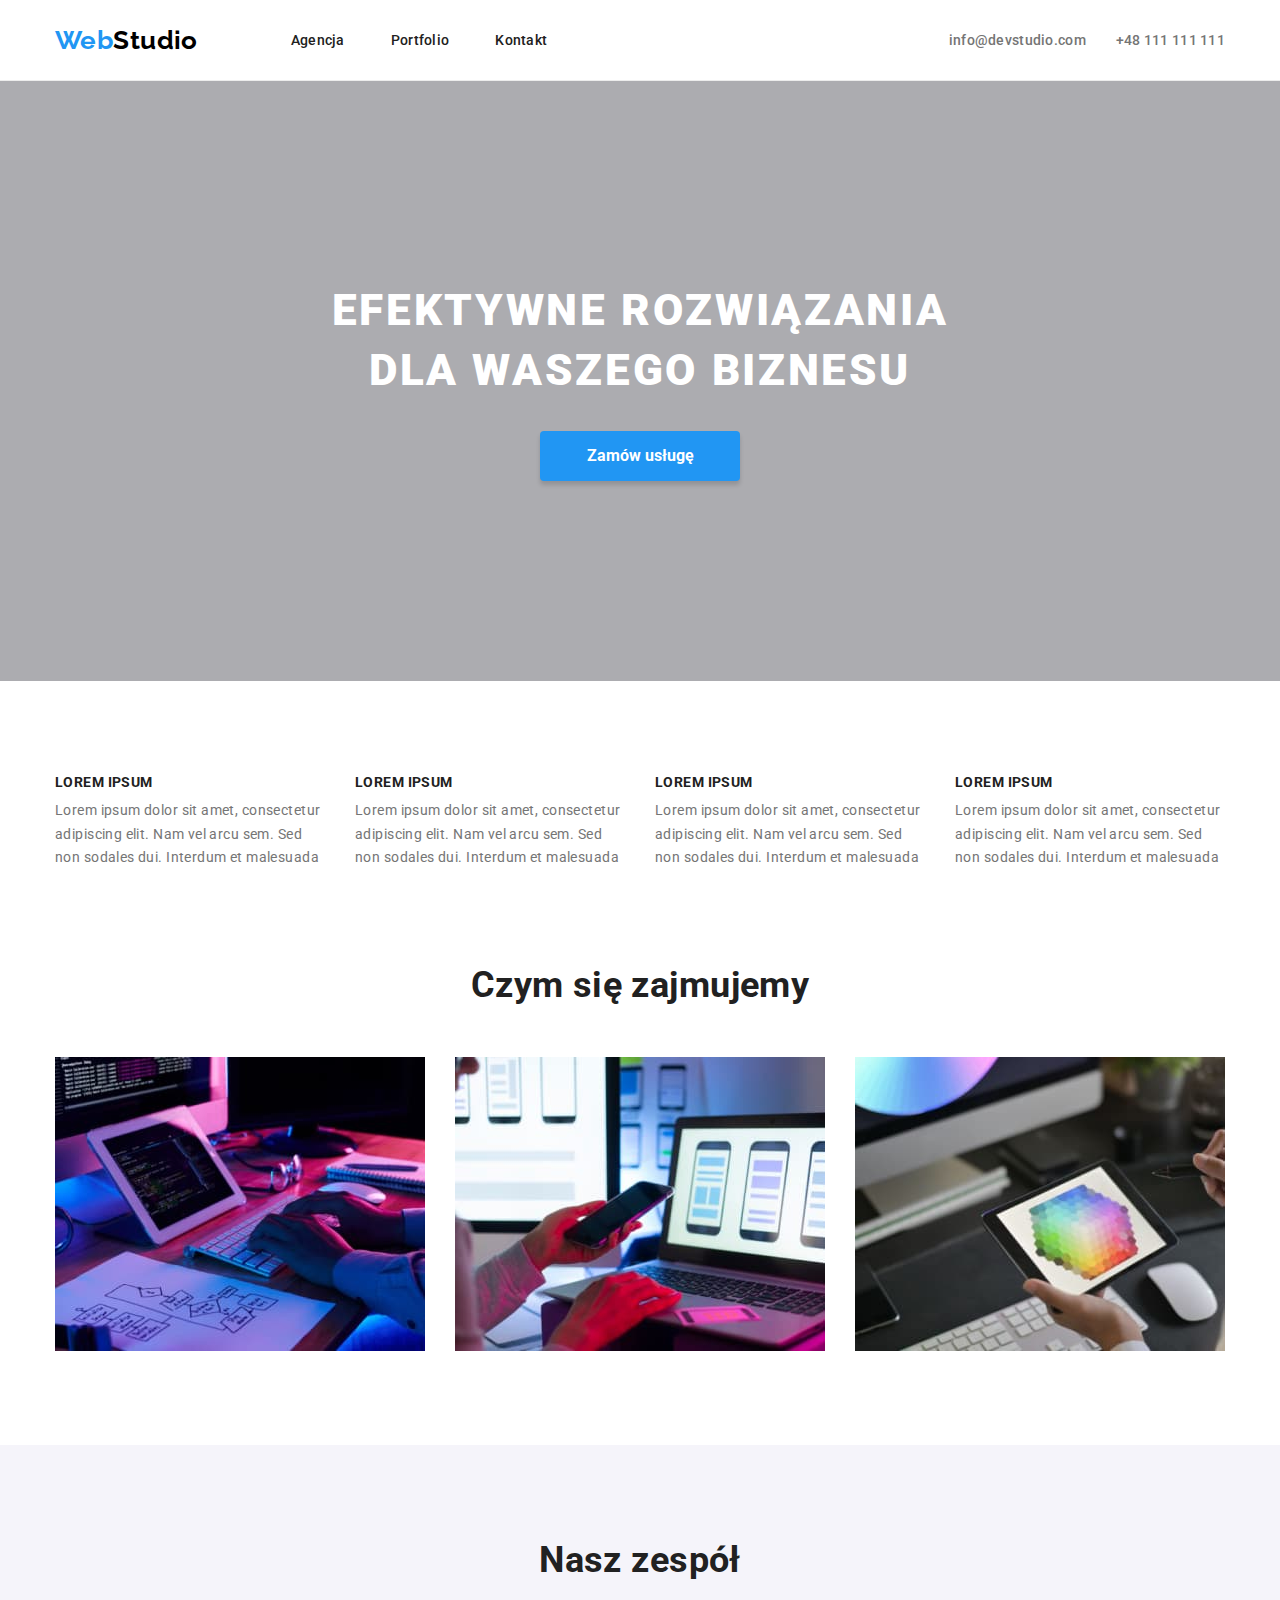
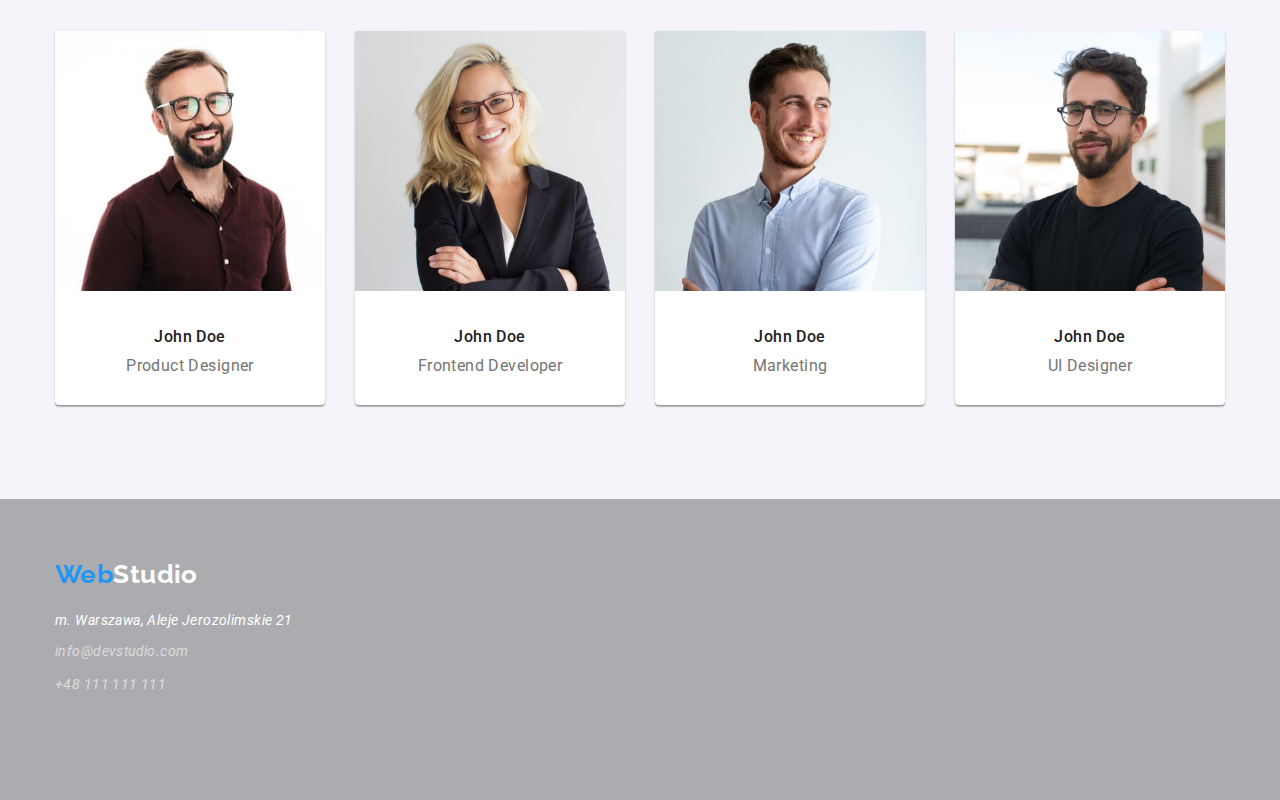
==== index.html @ 87109877 "header - added backgroud" ====
<!DOCTYPE html>
<html lang="pl">
  <head>
    <meta charset="UTF-8" />
    <meta http-equiv="X-UA-Compatible" content="IE=edge" />
    <meta name="viewport" content="width=device-width, initial-scale=1.0" />
    <title>Web Studio</title>
    <link
      rel="stylesheet"
      href="https://cdnjs.cloudflare.com/ajax/libs/modern-normalize/1.0.0/modern-normalize.min.css"
    />
    <link rel="stylesheet" href="./css/styles.css" />
    <link rel="preconnect" href="https://fonts.googleapis.com" />
    <link rel="preconnect" href="https://fonts.gstatic.com" crossorigin />
  </head>
  <body>
    <header>
      <div class="menu">
        <div class="container">
          <nav class="menu-nav">
            <ul class="menu-list">
              <li class="menu-nav-logo">
                <a class="logo-black" href="https://mateuszfrankowski.github.io/goit-markup-hw-04/"
                  ><span class="logo-blue">Web</span>Studio</a
                >
              </li>
              <li><a class="menu-nav-links" href="#agency">Agencja</a></li>
              <li><a class="menu-nav-links" href="portfolio.html">Portfolio</a></li>
              <li><a class="menu-nav-links" href="#contact">Kontakt</a></li>
            </ul>
          </nav>
          <ul class="contact">
            <!-- Link do adresu e-mail  -->
            <li><a class="contact-mail" href="mailto:info@devstudio.com">info@devstudio.com</a></li>
            <!-- Link do numeru telefonu -->
            <li><a class="contact-tel" href="tel:+48111111111">+48 111 111 111</a></li>
          </ul>
        </div>
      </div>
      <section class="header">
        <div class="container">
          <h1 class="motto-text">Efektywne rozwiązania dla waszego biznesu</h1>
          <button class="order-button" type="button">Zamów usługę</button>
        </div>
      </section>
    </header>
    <main>
      <section>
        <div class="container">
          <ul class="advantages">
            <li>
              <h4 class="advantages-title">Lorem Ipsum</h4>
              <p class="advantages-text">
                Lorem ipsum dolor sit amet, consectetur adipiscing elit. Nam vel arcu sem. Sed non
                sodales dui. Interdum et malesuada
              </p>
            </li>
            <li>
              <h4 class="advantages-title">Lorem Ipsum</h4>
              <p class="advantages-text">
                Lorem ipsum dolor sit amet, consectetur adipiscing elit. Nam vel arcu sem. Sed non
                sodales dui. Interdum et malesuada
              </p>
            </li>
            <li>
              <h4 class="advantages-title">Lorem Ipsum</h4>
              <p class="advantages-text">
                Lorem ipsum dolor sit amet, consectetur adipiscing elit. Nam vel arcu sem. Sed non
                sodales dui. Interdum et malesuada
              </p>
            </li>
            <li>
              <h4 class="advantages-title">Lorem Ipsum</h4>
              <p class="advantages-text">
                Lorem ipsum dolor sit amet, consectetur adipiscing elit. Nam vel arcu sem. Sed non
                sodales dui. Interdum et malesuada
              </p>
            </li>
          </ul>
        </div>
      </section>

      <section class="ourwork">
        <div class="container">
          <h2 class="ourwork-title">Czym się zajmujemy</h2>

          <ul class="ourwork-photos">
            <li>
              <img
                src="images/pc.jpg"
                alt="writing a code on the keyboard"
                width="370"
                height="294"
              />
            </li>
            <li>
              <img src="images/phone.jpg" alt="Smartphone in hand " width="370" height="294" />
            </li>
            <li>
              <img
                src="images/tablet.jpg"
                alt="Choosing a color on the tablet"
                width="370"
                height="294"
              />
            </li>
          </ul>
        </div>
      </section>

      <section class="team">
        <div class="container">
          <h2 class="team-title" id="agency">Nasz zespół</h2>

          <ul class="team-list">
            <li>
              <figure class="team-designer">
                <!-- Dowolna treść graficzna: zdjęcie, wykres, diagram itp. -->
                <img
                  src="images/teamproductdesigner.jpg"
                  alt="Product Designer John Doe"
                  width="270"
                  height="260"
                />
                <figcaption>
                  <p class="team-photo-name">John Doe</p>
                  <p class="team-photo-text">Product Designer</p>
                </figcaption>
              </figure>
            </li>

            <li>
              <figure>
                <img
                  src="images/teamfrontednfdeveloper.jpg"
                  alt="Frontend Developer John Doe "
                  width="270"
                  height="260"
                />
                <figcaption>
                  <p class="team-photo-name">John Doe</p>
                  <p class="team-photo-text">Frontend Developer</p>
                </figcaption>
              </figure>
            </li>

            <li>
              <figure class="team-marketing">
                <img
                  src="images/teammarketing.jpg"
                  alt="Marketing John Doe "
                  width="270"
                  height="260"
                />
                <figcaption>
                  <p class="team-photo-name">John Doe</p>
                  <p class="team-photo-text">Marketing</p>
                </figcaption>
              </figure>
            </li>

            <li>
              <figure class="team-uidesigner">
                <img
                  src="images/teamuidesigner.jpg"
                  alt="UI Designer John Doe "
                  width="270"
                  height="260"
                />
                <figcaption>
                  <p class="team-photo-name">John Doe</p>
                  <p class="team-photo-text">UI Designer</p>
                </figcaption>
              </figure>
            </li>
          </ul>
        </div>
      </section>
    </main>

    <footer class="foot" id="contact">
      <div class="container">
        <a class="logo-white" href="index.html"><span class="logo-blue">Web</span>Studio</a>

        <address class="adress">
          <p class="adress-street">m. Warszawa, Aleje Jerozolimskie 21</p>
          <ul class="adress-list">
            <!-- Link do adresu e-mail  -->
            <li><a class="foot-mail" href="mailto:info@devstudio.com">info@devstudio.com</a></li>
            <!-- Link do numeru telefonu -->
            <li><a class="foot-tel" href="tel:+48111111111">+48 111 111 111</a></li>
          </ul>
        </address>
      </div>
    </footer>
  </body>
</html>
---- css/styles.css ----
@import url('https://fonts.googleapis.com/css2?family=Raleway:wght@700&family=Roboto:wght@400;500;700;900&display=swap');
*,
*::before,
*::after {
  box-sizing: border-box;
  margin: 0;
  padding: 0;
  border: 0;

  vertical-align: baseline;
  text-decoration: none;
  outline: 0;
}

:root {
  --project-color-blue: #2196f3;
  --project-color-dark: #212121;
  --project-color-white: #fff;
  --project-color-black: #000;
  --header-backgroud-dark: rgba(47, 48, 58, 0.4);
  --team-backgroud-lumio: #f5f4fa;
  --project-color-gray: #757575;
  --tel-mail-footer: rgba(255, 255, 255, 0.6);
  --button-shadow1: rgba(0, 0, 0, 0.15);
  --button-shadow2: rgba(0, 0, 0, 0.01);
  --button-shadow3: rgba(0, 0, 0, 0.08);
  --button-shadow4: rgba(0, 0, 0, 0.11);

  --border-top-logo: #ececec;
  --portfolio-pictures-border: #eeeeee;
}
body {
  font-family: 'Roboto', 'Raleway', sans-serif;
  font-style: normal;
  text-decoration: none;
  font-size: 14px;
  line-height: 1.5;
  letter-spacing: 0.03em;
  color: var(--project-color-gray);
  background-color: var(--project-color-white);
  /* width: 1600px; */
}

.container {
  width: 1200px;
  margin: 0 auto;
  padding-left: 15px;
  padding-right: 15px;
  padding-top: 94px;
  padding-bottom: 94px;
}
.menu .container {
  display: flex;
  flex-direction: row;
  justify-content: space-between;
  align-items: center;
  padding-top: 25px;
  padding-bottom: 24px;
  gap: 364px;
}
.menu {
  border-bottom: 1px solid var(--border-top-logo);
}

/* .menu-nav {
  display: flex;
} */
.menu-nav-logo {
  list-style-type: none;
  text-decoration: none;
  /* display: flex; */
}
.menu-list {
  list-style-type: none;
  display: flex;
  align-items: center;
}

.logo-black {
  font-family: 'Raleway';
  font-weight: 700;
  font-size: 26px;
  line-height: 1.19;
  /* identical to box height */
  text-decoration: none;
  color: var(--project-color-black);

  margin-right: 93px;
}
.logo-blue {
  color: var(--project-color-blue);
}

.menu-nav-links {
  display: block;
  font-weight: 500;
  line-height: 1.17;
  font-style: normal;
  /* line height 16/14 */
  letter-spacing: 0.02em;
  text-decoration: none;
  list-style-type: none;
  color: var(--project-color-dark);
}
.menu-list li:nth-child(2) {
  margin-right: 46px;
}
.menu-list li:nth-child(3) {
  margin-right: 46px;
}

.menu-nav-links:hover,
.menu-nav-links:focus {
  color: var(--project-color-blue);
}
.contact {
  list-style-type: none;
  display: flex;
  gap: 30px;
}

.contact-mail,
.contact-tel {
  font-weight: 500;
  line-height: 1.17;
  font-style: normal;
  letter-spacing: 0.02em;
  text-decoration: none;
  color: var(--project-color-gray);
}

.contact-mail:hover,
.contact-tel:hover,
.contact-mail:focus,
.contact-tel:focus {
  color: var(--project-color-blue);
}
/* heder motto*/

.header {
  background-color: var(--header-backgroud-dark);
  text-align: center;
  background-image: url('images/headerbackground.jpg');
}
.header .container {
  padding-top: 200px;
  padding-left: 252px;
  padding-right: 252px;
  padding-bottom: 200px;
}
.motto-text {
  font-weight: 900;
  font-size: 44px;
  line-height: 1.36;
  letter-spacing: 0.06em;
  text-transform: uppercase;
  color: var(--project-color-white);
  text-align: center;
  max-width: 696px;
}

.order-button {
  font-family: 'Roboto';
  font-style: normal;
  font-weight: 700;
  font-size: 16px;
  line-height: 1.88;
  background-color: var(--project-color-blue);
  box-shadow: 0px 4px 4px var(--button-shadow1);
  border-radius: 4px;
  cursor: pointer;
  border-style: none;
  color: var(--project-color-white);
  margin-top: 30px;
  width: 200px;
  height: 50px;
  text-align: center;
}
/* lorem ipsum */

.advantages {
  list-style-type: none;

  /* padding-top: 94px; */
  display: flex;
  gap: 30px;
}
.advantages li {
  width: 270px;
  font-size: 14px;
}
/* .advantages li:nth-child(-n + 3) {
  margin-right: 30px; */
/* border: 1px solid black; */

.advantages-title {
  font-weight: 700;
  line-height: 1;
  text-transform: uppercase;
  margin-bottom: 10px;
  color: var(--project-color-dark);
}
.advantages-text {
  line-height: 1.71;
  color: var(--project-color-gray);
}
/* ourwork */
.ourwork .container {
  padding-top: 0%;
}
.ourwork {
  padding-top: 0;
  font-size: 0;
}
.ourwork-title {
  font-weight: 700;
  line-height: 1.17;
  color: var(--project-color-dark);
  text-align: center;
  margin-bottom: 50px;
  font-size: 36px;
}
.ourwork-photos {
  list-style-type: none;
  padding-left: 0px;
  font-size: 0px;
  display: flex;
  gap: 30px;
}
.ourwork-photos li {
  /* border: 1px solid black; */
  margin-left: 0px;
  object-fit: contain;
  /* text-align: center; */
}
/* .ourwork-photos li:nth-child(-n + 2) {
  margin-right: 30px;
} */
/* ourwork */
.team {
  background-color: var(--team-backgroud-lumio);
}
.team-list li {
  background: #ffffff;
  box-shadow: 0px 1px 3px rgba(0, 0, 0, 0.12), 0px 1px 1px rgba(0, 0, 0, 0.14),
    0px 2px 1px rgba(0, 0, 0, 0.2);
  border-radius: 0px 0px 4px 4px;
  padding-bottom: 30px;
}
.team-title {
  font-size: 36px;
  font-weight: 700;
  line-height: 1.17;
  color: var(--project-color-dark);
  text-align: center;
  margin-bottom: 50px;
}
.team-list {
  list-style-type: none;
  display: flex;
  justify-content: space-between;
}
.team-list figcaption {
  padding-top: 30px;
}
.team-photo-name {
  font-weight: 500;
  font-size: 16px;
  line-height: 1.19;
  text-align: center;

  color: var(--project-color-dark);
}

.team-photo-text {
  font-weight: 400;
  font-size: 16px;
  line-height: 1.19;
  text-align: center;
  margin-top: 10px;
  color: var(--project-color-gray);
}
/* footer */
.foot .container {
  padding-top: 60px;
}
.foot {
  background-color: var(--header-backgroud-dark);
  flex-direction: column;
  min-height: 252px;
}
.adress-street {
  color: var(--project-color-white);
}
.adress-list {
  list-style: none;
}
.foot-tel,
.foot-mail {
  text-decoration: none;
  /* font-weight: 400;
  font-size: 14px; */
  line-height: 1.71;
  color: var(--tel-mail-footer);
}
.adress-list > li {
  margin-bottom: 9px;
  margin-top: 0px;
}
.logo-white {
  font-family: 'Raleway';
  font-weight: 700;
  font-size: 26px;
  line-height: 1.19;
  text-decoration: none;
  color: var(--project-color-white);
}
.adress {
  margin-top: 20px;

  /* justify-content: space-between; */
}
.adress-list {
  padding-left: 0%;
  margin-bottom: 9px;
}
.adress-list:nth-child(-n + 2) {
  margin-top: 9px;
}

/* portfolio */
.filters .container {
  padding-bottom: 50px;
}
.filters-list {
  list-style: none;
  display: flex;
  justify-content: center;

  gap: 8px;
}
.filters-button {
  font-family: 'Roboto';
  font-style: normal;
  font-weight: 500;
  font-size: 16px;
  line-height: 1.63;
  text-align: center;
  background-color: var(--team-backgroud-lumio);
  color: var(--project-color-dark);
  border-style: none;
  border-radius: 4px;
  padding: 6px 22px;
}

.filters-button:hover,
.filters-button:focus {
  background-color: var(--project-color-blue);
  color: var(--project-color-white);
  box-shadow: 0px 3px 1px var(--button-shadow2), 0px 1px 2px var(--button-shadow3),
    0px 2px 2px var(--button-shadow4);
  cursor: pointer;
}
.portfolio .container {
  padding-top: 0px;
}

.portfolio-list {
  list-style: none;
  display: flex;
  gap: 30px;
  flex-wrap: wrap;
}
.portfolio-list li {
  width: 370px;
  border: 1px solid var(--portfolio-pictures-border);
}
.portfolio-list li:nth-child(-n + 6) {
  margin-bottom: 30px;
}
.portfolio-picture figcaption {
  padding: 20px 24px;
}
.portfolio-picture figure img {
  object-fit: cover;
}
.portfolio-photo-title {
  font-weight: 700;
  font-size: 18px;
  line-height: 2;
  letter-spacing: 0.06em;

  color: var(--project-color-dark);
}
.portfolio-text {
  font-size: 16px;
  line-height: 1.88;

  color: var(--project-color-gray);
}
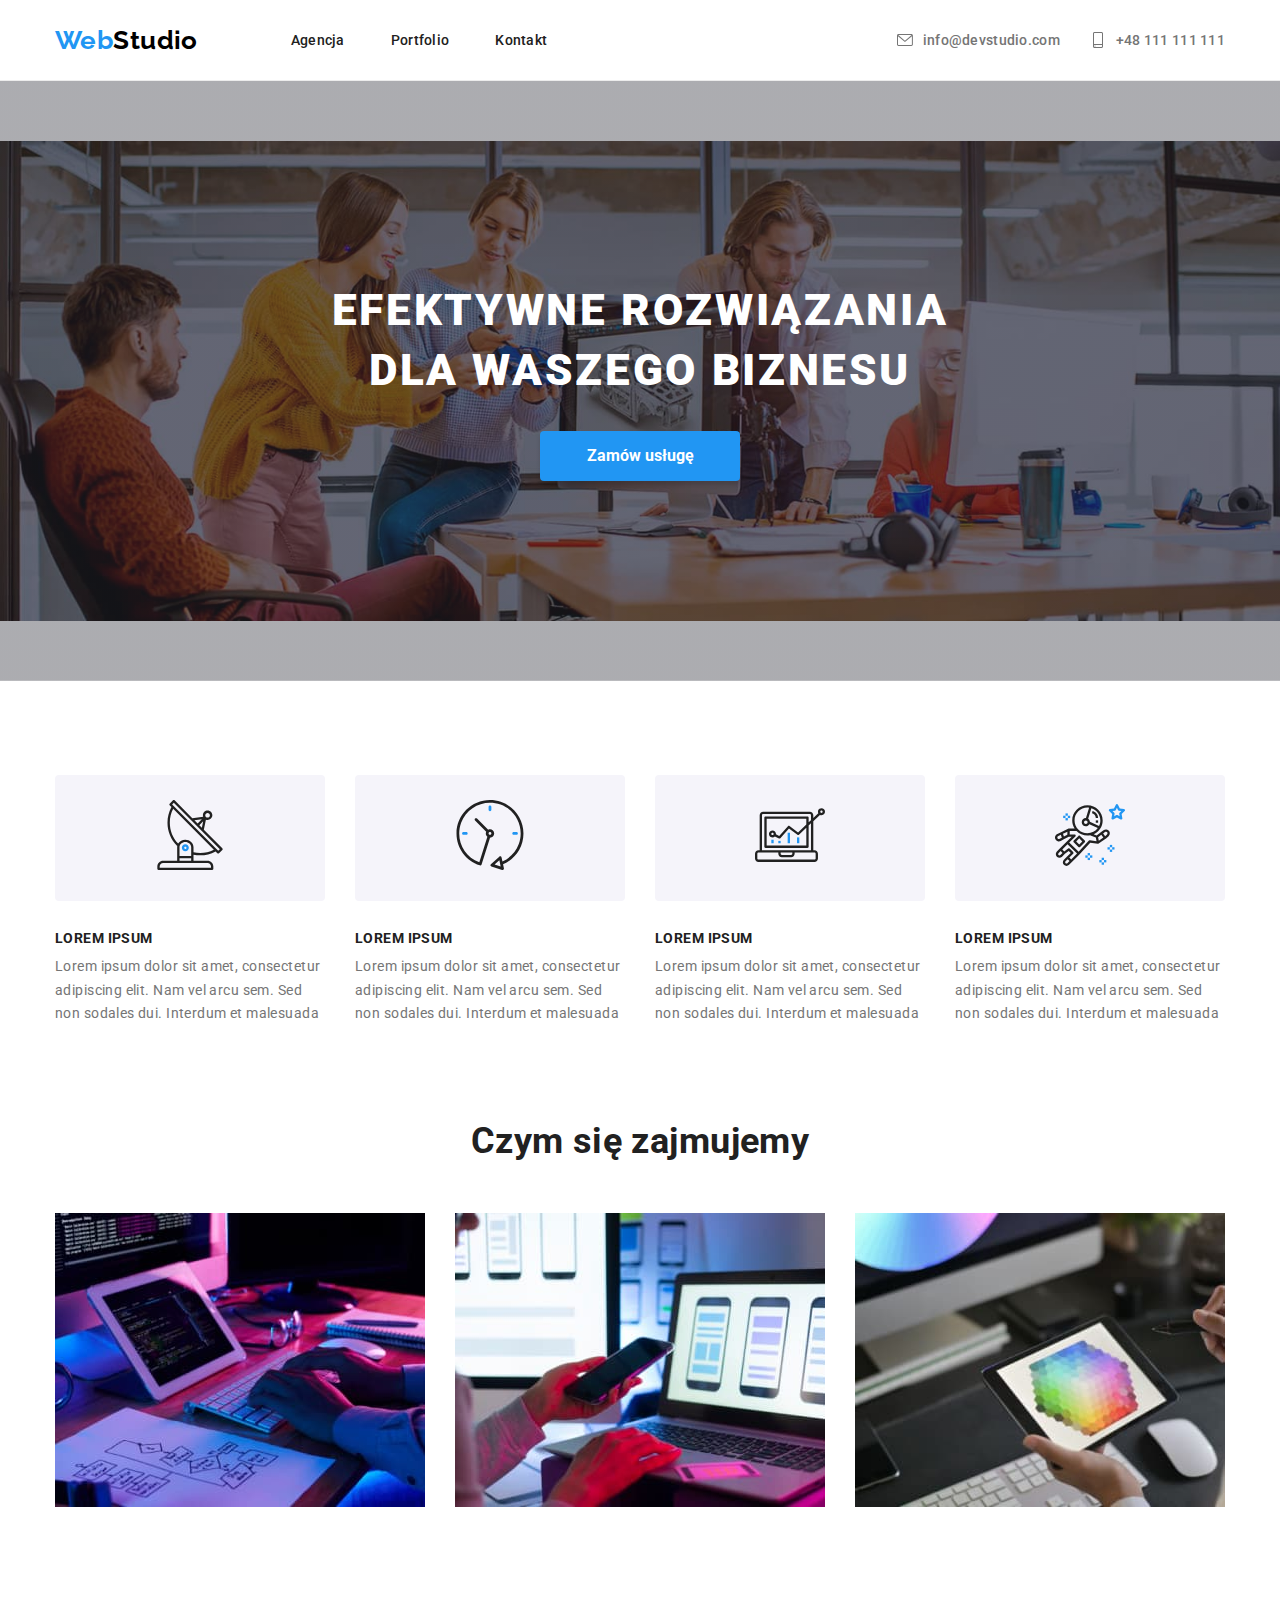
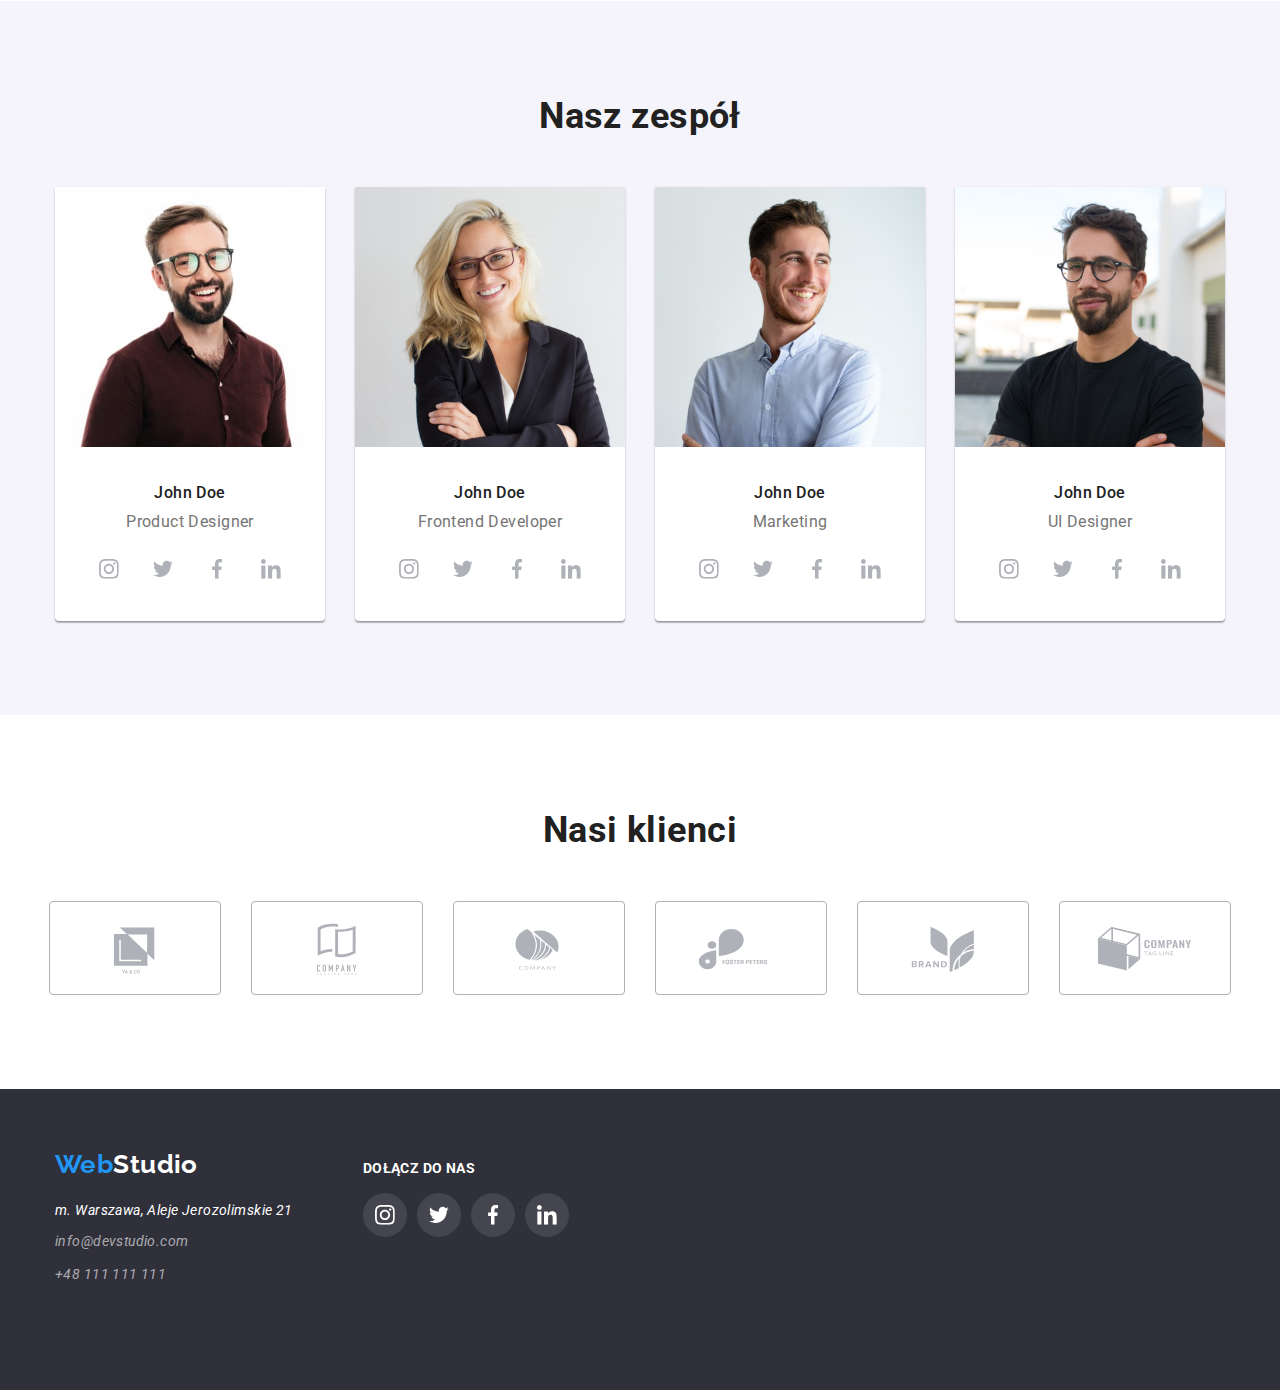
==== commit 65886178: "added icons" ====
--- a/index.html
+++ b/index.html
@@ -30,10 +30,26 @@
             </ul>
           </nav>
           <ul class="contact">
-            <!-- Link do adresu e-mail  -->
-            <li><a class="contact-mail" href="mailto:info@devstudio.com">info@devstudio.com</a></li>
-            <!-- Link do numeru telefonu -->
-            <li><a class="contact-tel" href="tel:+48111111111">+48 111 111 111</a></li>
+            <li>
+              <a class="contact-mail" href="mailto:info@devstudio.com">
+                <div class="contact-icon-box">
+                  <svg class="contact-icon envelope">
+                    <use href="images/sprite.svg#icon-envelope"></use>
+                  </svg>
+                </div>
+                info@devstudio.com</a
+              >
+            </li>
+            <li>
+              <a class="contact-tel" href="tel:+48111111111">
+                <div class="contact-icon-box">
+                  <svg class="contact-icon smartphone">
+                    <use href="images/sprite.svg#icon-smartphone"></use>
+                  </svg>
+                </div>
+                +48 111 111 111</a
+              >
+            </li>
           </ul>
         </div>
       </div>
@@ -49,6 +65,11 @@
         <div class="container">
           <ul class="advantages">
             <li>
+              <div class="our-strengths-icon">
+                <svg class="icon antenna">
+                  <use href="images/sprite.svg#icon-antenna-1"></use>
+                </svg>
+              </div>
               <h4 class="advantages-title">Lorem Ipsum</h4>
               <p class="advantages-text">
                 Lorem ipsum dolor sit amet, consectetur adipiscing elit. Nam vel arcu sem. Sed non
@@ -56,6 +77,11 @@
               </p>
             </li>
             <li>
+              <div class="our-strengths-icon">
+                <svg class="icon clock">
+                  <use href="images/sprite.svg#icon-clock-1"></use>
+                </svg>
+              </div>
               <h4 class="advantages-title">Lorem Ipsum</h4>
               <p class="advantages-text">
                 Lorem ipsum dolor sit amet, consectetur adipiscing elit. Nam vel arcu sem. Sed non
@@ -63,6 +89,11 @@
               </p>
             </li>
             <li>
+              <div class="our-strengths-icon">
+                <svg class="icon diagram">
+                  <use href="images/sprite.svg#icon-diagram-1"></use>
+                </svg>
+              </div>
               <h4 class="advantages-title">Lorem Ipsum</h4>
               <p class="advantages-text">
                 Lorem ipsum dolor sit amet, consectetur adipiscing elit. Nam vel arcu sem. Sed non
@@ -70,6 +101,11 @@
               </p>
             </li>
             <li>
+              <div class="our-strengths-icon">
+                <svg class="icon astronaut">
+                  <use href="images/sprite.svg#icon-astronaut-1"></use>
+                </svg>
+              </div>
               <h4 class="advantages-title">Lorem Ipsum</h4>
               <p class="advantages-text">
                 Lorem ipsum dolor sit amet, consectetur adipiscing elit. Nam vel arcu sem. Sed non
@@ -115,7 +151,6 @@
           <ul class="team-list">
             <li>
               <figure class="team-designer">
-                <!-- Dowolna treść graficzna: zdjęcie, wykres, diagram itp. -->
                 <img
                   src="images/teamproductdesigner.jpg"
                   alt="Product Designer John Doe"
@@ -125,6 +160,36 @@
                 <figcaption>
                   <p class="team-photo-name">John Doe</p>
                   <p class="team-photo-text">Product Designer</p>
+                  <div class="team-allsocial-icon">
+                    <a href="">
+                      <div class="team-social-icon">
+                        <svg class="social-icon instagram">
+                          <use href="images/sprite.svg#icon-instagram"></use>
+                        </svg>
+                      </div>
+                    </a>
+                    <a href="">
+                      <div class="team-social-icon">
+                        <svg class="social-icon twitter">
+                          <use href="images/sprite.svg#icon-twitter"></use>
+                        </svg>
+                      </div>
+                    </a>
+                    <a href="">
+                      <div class="team-social-icon">
+                        <svg class="social-icon facebook">
+                          <use href="images/sprite.svg#icon-facebook"></use>
+                        </svg>
+                      </div>
+                    </a>
+                    <a href="">
+                      <div class="team-social-icon">
+                        <svg class="social-icon linkedin">
+                          <use href="images/sprite.svg#icon-linkedin"></use>
+                        </svg>
+                      </div>
+                    </a>
+                  </div>
                 </figcaption>
               </figure>
             </li>
@@ -140,6 +205,36 @@
                 <figcaption>
                   <p class="team-photo-name">John Doe</p>
                   <p class="team-photo-text">Frontend Developer</p>
+                  <div class="team-allsocial-icon">
+                    <a href="">
+                      <div class="team-social-icon">
+                        <svg class="social-icon instagram">
+                          <use href="images/sprite.svg#icon-instagram"></use>
+                        </svg>
+                      </div>
+                    </a>
+                    <a href="">
+                      <div class="team-social-icon">
+                        <svg class="social-icon twitter">
+                          <use href="images/sprite.svg#icon-twitter"></use>
+                        </svg>
+                      </div>
+                    </a>
+                    <a href="">
+                      <div class="team-social-icon">
+                        <svg class="social-icon facebook">
+                          <use href="images/sprite.svg#icon-facebook"></use>
+                        </svg>
+                      </div>
+                    </a>
+                    <a href="">
+                      <div class="team-social-icon">
+                        <svg class="social-icon linkedin">
+                          <use href="images/sprite.svg#icon-linkedin"></use>
+                        </svg>
+                      </div>
+                    </a>
+                  </div>
                 </figcaption>
               </figure>
             </li>
@@ -155,6 +250,36 @@
                 <figcaption>
                   <p class="team-photo-name">John Doe</p>
                   <p class="team-photo-text">Marketing</p>
+                  <div class="team-allsocial-icon">
+                    <a href="">
+                      <div class="team-social-icon">
+                        <svg class="social-icon instagram">
+                          <use href="images/sprite.svg#icon-instagram"></use>
+                        </svg>
+                      </div>
+                    </a>
+                    <a href="">
+                      <div class="team-social-icon">
+                        <svg class="social-icon twitter">
+                          <use href="images/sprite.svg#icon-twitter"></use>
+                        </svg>
+                      </div>
+                    </a>
+                    <a href="">
+                      <div class="team-social-icon">
+                        <svg class="social-icon facebook">
+                          <use href="images/sprite.svg#icon-facebook"></use>
+                        </svg>
+                      </div>
+                    </a>
+                    <a href="">
+                      <div class="team-social-icon">
+                        <svg class="social-icon linkedin">
+                          <use href="images/sprite.svg#icon-linkedin"></use>
+                        </svg>
+                      </div>
+                    </a>
+                  </div>
                 </figcaption>
               </figure>
             </li>
@@ -170,27 +295,152 @@
                 <figcaption>
                   <p class="team-photo-name">John Doe</p>
                   <p class="team-photo-text">UI Designer</p>
+                  <div class="team-allsocial-icon">
+                    <a href="">
+                      <div class="team-social-icon">
+                        <svg class="social-icon instagram">
+                          <use href="images/sprite.svg#icon-instagram"></use>
+                        </svg>
+                      </div>
+                    </a>
+                    <a href="">
+                      <div class="team-social-icon">
+                        <svg class="social-icon twitter">
+                          <use href="images/sprite.svg#icon-twitter"></use>
+                        </svg>
+                      </div>
+                    </a>
+                    <a href="">
+                      <div class="team-social-icon">
+                        <svg class="social-icon facebook">
+                          <use href="images/sprite.svg#icon-facebook"></use>
+                        </svg>
+                      </div>
+                    </a>
+                    <a href="">
+                      <div class="team-social-icon">
+                        <svg class="social-icon linkedin">
+                          <use href="images/sprite.svg#icon-linkedin"></use>
+                        </svg>
+                      </div>
+                    </a>
+                  </div>
                 </figcaption>
               </figure>
             </li>
           </ul>
         </div>
       </section>
+      <section class="customers">
+        <div class="container">
+          <h2 class="customers-title">Nasi klienci</h2>
+
+          <ul class="customers-list">
+            <li>
+              <a href="">
+                <div class="cont-customers-icon">
+                  <svg class="customer-icon customer1">
+                    <use href="images/sprite.svg#icon-client1"></use>
+                  </svg>
+                </div>
+              </a>
+            </li>
+            <li>
+              <a href="">
+                <div class="cont-customers-icon">
+                  <svg class="customer-icon customer2">
+                    <use href="images/sprite.svg#icon-client2"></use>
+                  </svg>
+                </div>
+              </a>
+            </li>
+            <li>
+              <a href="">
+                <div class="cont-customers-icon">
+                  <svg class="customer-icon customer3">
+                    <use href="images/sprite.svg#icon-client3"></use>
+                  </svg>
+                </div>
+              </a>
+            </li>
+            <li>
+              <a href="">
+                <div class="cont-customers-icon">
+                  <svg class="customer-icon customer4">
+                    <use href="images/sprite.svg#icon-client4"></use>
+                  </svg>
+                </div>
+              </a>
+            </li>
+            <li>
+              <a href="">
+                <div class="cont-customers-icon">
+                  <svg class="customer-icon customer5">
+                    <use href="images/sprite.svg#icon-client5"></use>
+                  </svg>
+                </div>
+              </a>
+            </li>
+            <li>
+              <a href="">
+                <div class="cont-customers-icon">
+                  <svg class="customer-icon customer6">
+                    <use href="images/sprite.svg#icon-client6"></use>
+                  </svg>
+                </div>
+              </a>
+            </li>
+          </ul>
+        </div>
+      </section>
     </main>
 
     <footer class="foot" id="contact">
       <div class="container">
-        <a class="logo-white" href="index.html"><span class="logo-blue">Web</span>Studio</a>
-
-        <address class="adress">
-          <p class="adress-street">m. Warszawa, Aleje Jerozolimskie 21</p>
-          <ul class="adress-list">
-            <!-- Link do adresu e-mail  -->
-            <li><a class="foot-mail" href="mailto:info@devstudio.com">info@devstudio.com</a></li>
-            <!-- Link do numeru telefonu -->
-            <li><a class="foot-tel" href="tel:+48111111111">+48 111 111 111</a></li>
-          </ul>
-        </address>
+        <div class="foot-left">
+          <a class="logo-white" href="index.html"><span class="logo-blue">Web</span>Studio</a>
+
+          <address class="adress">
+            <p class="adress-street">m. Warszawa, Aleje Jerozolimskie 21</p>
+            <ul class="adress-list">
+              <!-- Link do adresu e-mail  -->
+              <li><a class="foot-mail" href="mailto:info@devstudio.com">info@devstudio.com</a></li>
+              <!-- Link do numeru telefonu -->
+              <li><a class="foot-tel" href="tel:+48111111111">+48 111 111 111</a></li>
+            </ul>
+          </address>
+        </div>
+        <div class="follow">
+          <p>DOŁĄCZ DO NAS</p>
+          <div class="adress-allsocial-icon">
+            <a href="">
+              <div class="adress-social-icon-box">
+                <svg class="addres-social-icon instagram">
+                  <use href="images/sprite.svg#icon-instagram"></use>
+                </svg></div
+            ></a>
+            <a href="">
+              <div class="adress-social-icon-box">
+                <svg class="addres-social-icon twitter">
+                  <use href="images/sprite.svg#icon-twitter"></use>
+                </svg></div
+            ></a>
+            <a href="">
+              <div class="adress-social-icon-box">
+                <svg class="addres-social-icon facebook">
+                  <use href="images/sprite.svg#icon-facebook"></use>
+                </svg>
+              </div>
+            </a>
+            <a href="">
+              <div class="adress-social-icon-box">
+                <svg class="addres-social-icon linkedin">
+                  <use href="images/sprite.svg#icon-linkedin"></use>
+                </svg>
+              </div>
+            </a>
+          </div>
+        </div>
       </div>
     </footer>
   </body>
--- a/css/styles.css
+++ b/css/styles.css
@@ -18,6 +18,7 @@
   --project-color-white: #fff;
   --project-color-black: #000;
   --header-backgroud-dark: rgba(47, 48, 58, 0.4);
+  --footer-backgroud-dark: #2f303a;
   --team-backgroud-lumio: #f5f4fa;
   --project-color-gray: #757575;
   --tel-mail-footer: rgba(255, 255, 255, 0.6);
@@ -25,7 +26,6 @@
   --button-shadow2: rgba(0, 0, 0, 0.01);
   --button-shadow3: rgba(0, 0, 0, 0.08);
   --button-shadow4: rgba(0, 0, 0, 0.11);
-
   --border-top-logo: #ececec;
   --portfolio-pictures-border: #eeeeee;
 }
@@ -38,6 +38,7 @@
   letter-spacing: 0.03em;
   color: var(--project-color-gray);
   background-color: var(--project-color-white);
+
   /* width: 1600px; */
 }
 
@@ -56,7 +57,7 @@
   align-items: center;
   padding-top: 25px;
   padding-bottom: 24px;
-  gap: 364px;
+  gap: 345px;
 }
 .menu {
   border-bottom: 1px solid var(--border-top-logo);
@@ -118,6 +119,11 @@
   display: flex;
   gap: 30px;
 }
+.contact a {
+  display: flex;
+  align-items: center;
+  gap: 10px;
+}
 
 .contact-mail,
 .contact-tel {
@@ -135,13 +141,53 @@
 .contact-tel:focus {
   color: var(--project-color-blue);
 }
+
+.contact-icon-box {
+  width: 16px;
+  height: 16px;
+  display: flex;
+  justify-content: left;
+  align-items: center;
+}
+.contact-icon.envelope {
+  --color3: var(--project-color-gray);
+  display: block;
+  width: 100%;
+  height: 100%;
+}
+.contact-icon.smartphone {
+  --color3: var(--project-color-gray);
+  display: block;
+  width: 100%;
+  height: 100%;
+}
+/* .contact li:hover {
+  --color3: var(--project-color-blue);
+} */
+
+.contact li:hover .contact-icon,
+.contact li:focus .contact-icon,
+.contact li:hover a,
+.contact li:focus a {
+  --color3: var(--project-color-blue);
+  color: var(--project-color-blue);
+}
+
 /* heder motto*/
 
 .header {
-  background-color: var(--header-backgroud-dark);
-  text-align: center;
-  background-image: url('images/headerbackground.jpg');
-}
+  text-align: center;
+  background-image: linear-gradient(
+      to bottom,
+      var(--header-backgroud-dark),
+      var(--header-backgroud-dark)
+    ),
+    url('../images/headerbackground.jpg');
+  background-repeat: no-repeat;
+  background-position: center;
+  background-size: contain;
+}
+
 .header .container {
   padding-top: 200px;
   padding-left: 252px;
@@ -177,11 +223,18 @@
   text-align: center;
 }
 /* lorem ipsum */
-
+.our-strengths-icon {
+  background: var(--team-backgroud-lumio);
+  border-radius: 4px;
+  margin-bottom: 30px;
+  padding: 25px 100px;
+}
+.icon {
+  width: 70px;
+  height: 70px;
+}
 .advantages {
   list-style-type: none;
-
-  /* padding-top: 94px; */
   display: flex;
   gap: 30px;
 }
@@ -189,9 +242,6 @@
   width: 270px;
   font-size: 14px;
 }
-/* .advantages li:nth-child(-n + 3) {
-  margin-right: 30px; */
-/* border: 1px solid black; */
 
 .advantages-title {
   font-weight: 700;
@@ -233,10 +283,8 @@
   object-fit: contain;
   /* text-align: center; */
 }
-/* .ourwork-photos li:nth-child(-n + 2) {
-  margin-right: 30px;
-} */
-/* ourwork */
+
+/* ourteam */
 .team {
   background-color: var(--team-backgroud-lumio);
 }
@@ -280,13 +328,93 @@
   margin-top: 10px;
   color: var(--project-color-gray);
 }
+.team-allsocial-icon {
+  display: flex;
+  justify-content: center;
+  gap: 10px;
+  margin-top: 16px;
+}
+.team-social-icon {
+  width: 44px;
+  height: 44px;
+  border-radius: 50%;
+  display: flex;
+  justify-content: center;
+  align-items: center;
+}
+.social-icon {
+  --color1: #afb1b8;
+  display: block;
+  width: 45%;
+  height: 45%;
+}
+.team-social-icon:hover,
+.team-social-icon:focus {
+  width: 44px;
+  height: 44px;
+  background-color: #2196f3;
+  --color1: #fff;
+}
+
+.team-social-icon:hover .social-icon,
+.team-social-icon:focus .social-icon {
+  background-color: #2196f3;
+  --color1: #fff;
+}
+/* ourcustomers */
+.customers-title {
+  font-weight: 700;
+  line-height: 1.17;
+  color: var(--project-color-dark);
+  text-align: center;
+  margin-bottom: 50px;
+  font-size: 36px;
+}
+
+.customers-list {
+  display: flex;
+  justify-content: center;
+  gap: 30px;
+  margin-top: 16px;
+  text-decoration: none;
+  list-style: none;
+}
+.cont-customers-icon {
+  display: flex;
+  justify-content: center;
+  align-items: center;
+  border: 1px solid #afb1b8;
+  border-radius: 4px;
+  padding: 17.71px 32px 14.25px 32px;
+}
+.customer-icon {
+  --color2: #afb1b8;
+  display: block;
+  width: 106px;
+  height: 60.04px;
+}
+.customer-icon:hover,
+.customer-icon:focus,
+.cont-customers-icon:hover,
+.cont-customers-icon:focus {
+  --color2: var(--project-color-blue);
+  border-color: var(--project-color-blue);
+}
+
+.cont-customers-icon:hover .customer-icon,
+.cont-customers-icon:focus .customer-icon {
+  --color2: var(--project-color-blue);
+  border-color: var(--project-color-blue);
+}
 /* footer */
 .foot .container {
   padding-top: 60px;
+  display: flex;
+  gap: 70px;
 }
 .foot {
-  background-color: var(--header-backgroud-dark);
-  flex-direction: column;
+  background-color: var(--footer-backgroud-dark);
+
   min-height: 252px;
 }
 .adress-street {
@@ -297,12 +425,10 @@
 }
 .foot-tel,
 .foot-mail {
-  text-decoration: none;
-  /* font-weight: 400;
-  font-size: 14px; */
   line-height: 1.71;
   color: var(--tel-mail-footer);
 }
+
 .adress-list > li {
   margin-bottom: 9px;
   margin-top: 0px;
@@ -317,8 +443,6 @@
 }
 .adress {
   margin-top: 20px;
-
-  /* justify-content: space-between; */
 }
 .adress-list {
   padding-left: 0%;
@@ -326,6 +450,58 @@
 }
 .adress-list:nth-child(-n + 2) {
   margin-top: 9px;
+}
+.follow {
+  display: flex;
+  flex-direction: column;
+  padding-top: 12px;
+}
+.adress-allsocial-icon {
+  display: flex;
+  justify-content: center;
+  gap: 10px;
+  margin-top: 16px;
+}
+.adress-social-icon-box {
+  width: 44px;
+  height: 44px;
+  border-radius: 50%;
+  display: flex;
+  justify-content: center;
+  align-items: center;
+  background-color: rgba(255, 255, 255, 0.1);
+}
+.follow p {
+  text-transform: capitalize;
+  /* font-family: 'Roboto';
+  font-style: normal; */
+  font-weight: 700;
+  font-size: 14px;
+  line-height: 1.14;
+  /* letter-spacing: 0.03em; */
+  text-transform: uppercase;
+  color: var(--project-color-white);
+}
+
+.addres-social-icon {
+  --color1: #fff;
+
+  display: block;
+  width: 45%;
+  height: 45%;
+}
+.adress-social-icon-box:hover,
+.adress-social-icon-box:focus {
+  width: 44px;
+  height: 44px;
+  background-color: var(--project-color-blue);
+  --color1: var(--project-color-white);
+}
+
+.adress-social-icon-box:hover .adress-social-icon,
+.adress-social-icon-box:focus .adress-social-icon {
+  background-color: var(--project-color-blue);
+  --color1: var(--project-color-white);
 }
 
 /* portfolio */
@@ -375,14 +551,20 @@
   width: 370px;
   border: 1px solid var(--portfolio-pictures-border);
 }
-.portfolio-list li:nth-child(-n + 6) {
+/* .portfolio-list li:nth-child(-n + 6) {
   margin-bottom: 30px;
-}
+} */
 .portfolio-picture figcaption {
   padding: 20px 24px;
 }
 .portfolio-picture figure img {
   object-fit: cover;
+}
+.portfolio-list li:hover,
+.portfolio-list li:focus {
+  box-shadow: 0px 1px 1px rgba(0, 0, 0, 0.12), 0px 4px 4px rgba(0, 0, 0, 0.06),
+    1px 4px 6px rgba(0, 0, 0, 0.16);
+  cursor: pointer;
 }
 .portfolio-photo-title {
   font-weight: 700;
@@ -395,6 +577,5 @@
 .portfolio-text {
   font-size: 16px;
   line-height: 1.88;
-
   color: var(--project-color-gray);
 }
